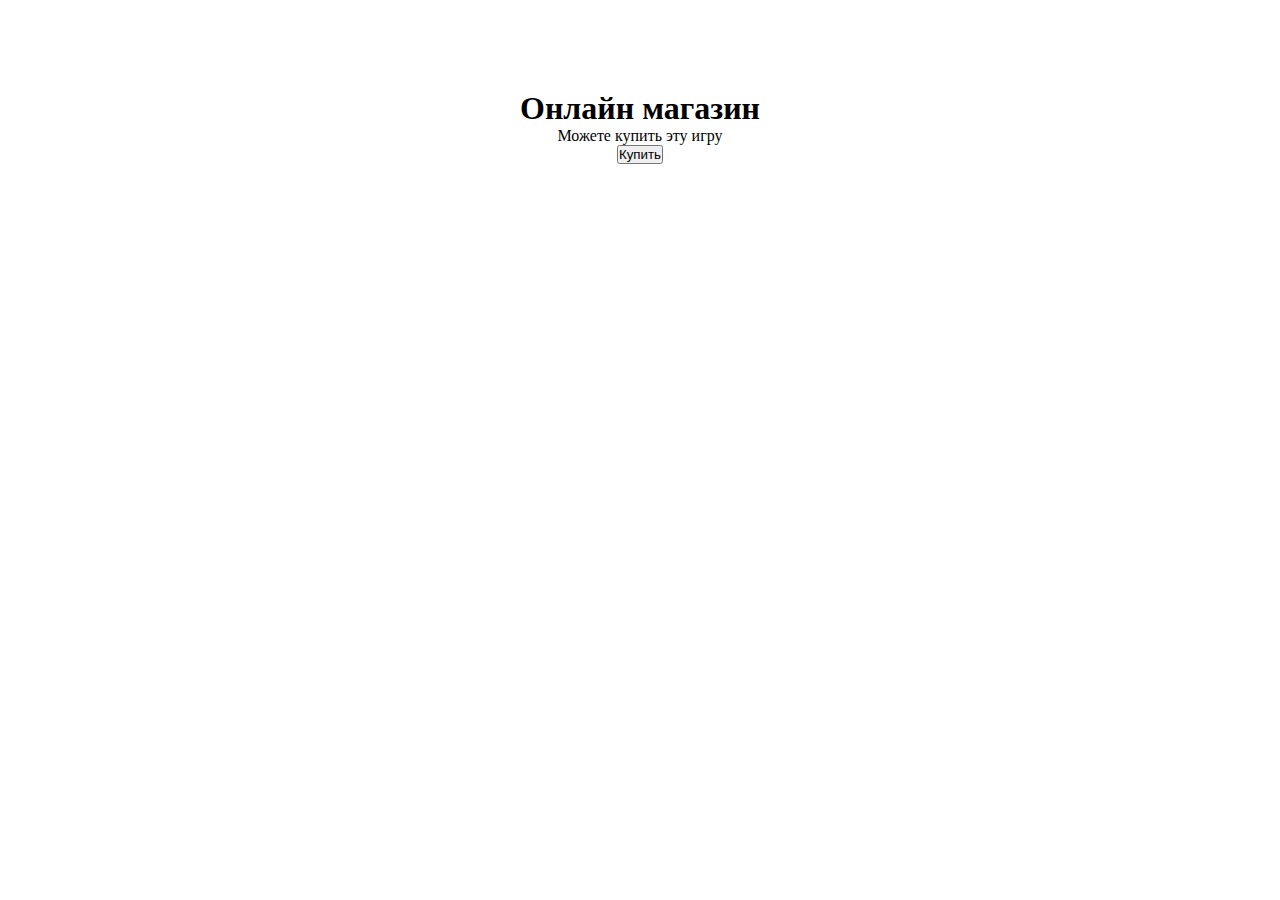
==== index.html @ 634f3d0f "modify index.html" ====
<!doctype html>
<html lang = "ru">
    <head> 
        <meta charset= "UTF-8">
        <meta name="viewport"
            content="width=device-width, user-scalable=no, initial-scale=1.0, maximum-scale=1.0, minimum-scale=1.0">
        <meta http-equiv="X-UA-Compatible" content="ie-edge">
        <title>Shop</title>
    
        <style>
        @import url("https://fonts.googleapis.com/css2?family=Montserrat:wght@200&display=swap");
        
        * {
            margin: 0;
            padding: 0;
            box-sizing: border-box;
        }        
        
        body {
            font-family: 'Monsterrat', san-serif;
            font-weight: 200;
            color: var(--tg-theme-text-color);
            background: var(--tg-theme-bg-color);
        }
        
        #main {
            width: 100%;
            padding: 20px;
            text-align: center;
        }
        
        #form {
            display: none;
            text-align: canter;
        }
        
        h1 {
            margin-top: 70px;
            margin-botton: 10px;
        }
        
        img {
            width:70px;
            margin: 30px auto;
        }
        
        p {
            width: 350px;
            margin: 0 auto;        
        }
        
        botton {
            border: 0;
            border-radius: 5px;
            margin-top: 50px;
            height: 60px;
            width: 200px;
            font-size: 20px;
            font-weight: 500;
            cursor: pointer;
            transition: all 500ms ease;
            color: var(--tg-theme-button-color);
            background: var(--tg-theme-button-text-color);
        }
        
        button: hover {
            background: var(--tg-theme-secondary-bg-color);
        }
        
        input {
            width: 90%;
            outline: none;
            margin: 10px 5%;
            padding: 15px 10px;
            font-size: 14px;
            border: 2px solid silver;
            border-radius: 5px;
        }
        
        
        input:focus {
            border-color: #db5d5d;
        
        }
        
        </style>
    </head>
    <body>
         <div id="main">
            <h1>Онлайн магазин</h1>
            <p>Можете купить эту игру</p>
            <button id="buy">Купить</buttom>
         </div>
         <form id="form">
            <input type="text" placeholder="Имя" id="name">
            <input type="email" placeholder="e-mail" id="email">
            <input type="text" placeholder="Номер телефона" id="phone">
            <button id="order">Оформить</buttom> 
         </form>

         <script src="https://telegram.org/js/telegram-web-app.js"></script>
         <script>
             let tg= window.Telegram.WebApp;
             let buy= document.getElementById("buy")
             let order= document.getElementById("order")
    
             
             buy.addEventListener("click", () => {
                 document.getElementById("main").style.display = "none";
                 document.getElementById("form").style.display = "block";
                 document.getElementById("name").value = tg.initDataUnsafe.user.first_name + " " + tg.initDataUnsafe.user.last_name;
                 tg.expand();
             });
             
             order.addEventListener("click", ()=> {
                 let data= {
                 name: document.getElementById("name").value,
                 email: document.getElementById("email").value,
                 number: document.getElementById("phone").value,
                 }
                 tg.close();
             });
         </script>
     </body>

</html>
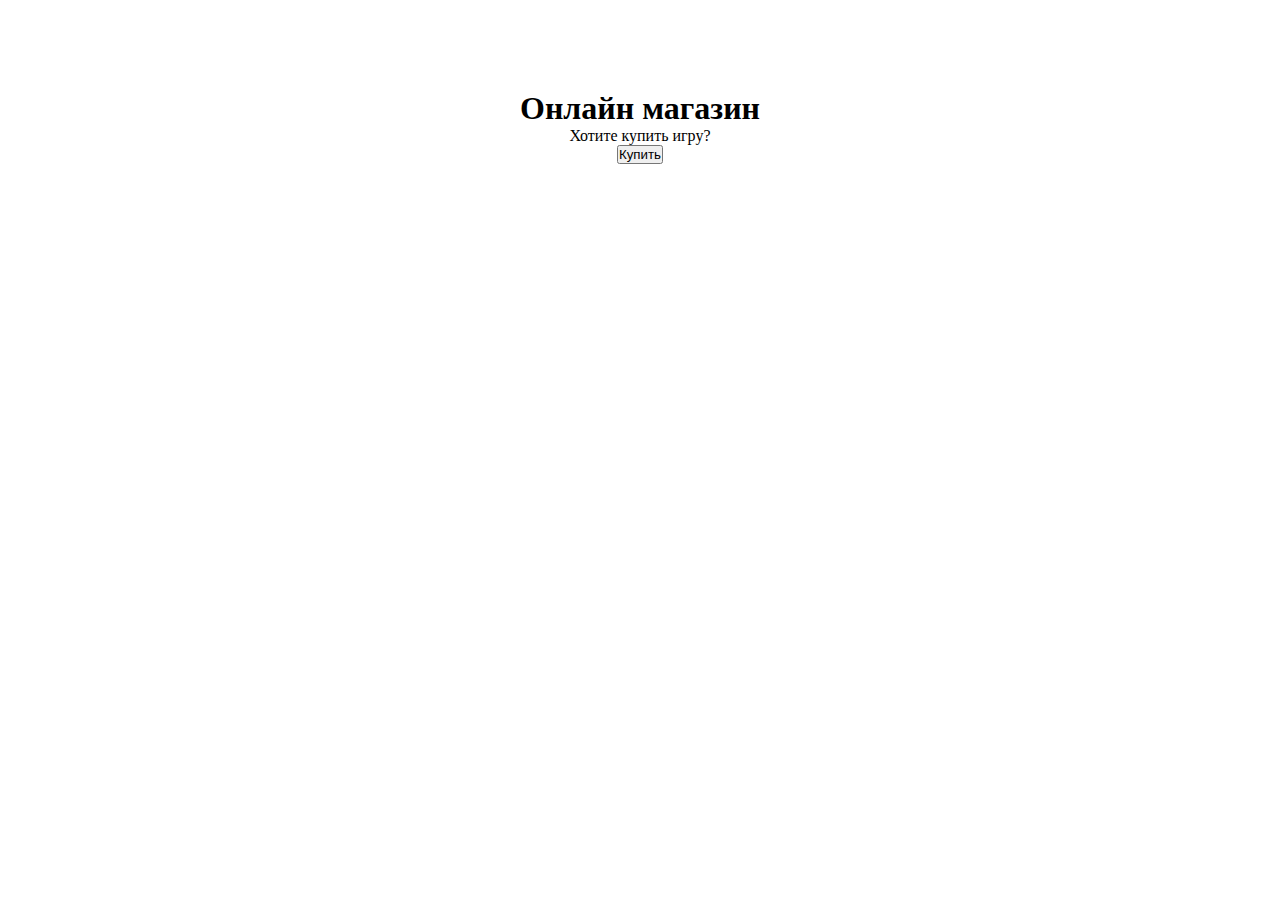
==== commit 2198b356: "modify index.html" ====
--- a/index.html
+++ b/index.html
@@ -49,7 +49,7 @@
             margin: 0 auto;        
         }
         
-        botton {
+        .botton {
             border: 0;
             border-radius: 5px;
             margin-top: 50px;
@@ -63,7 +63,7 @@
             background: var(--tg-theme-button-text-color);
         }
         
-        button: hover {
+        .button:hover {
             background: var(--tg-theme-secondary-bg-color);
         }
         
@@ -88,7 +88,7 @@
     <body>
          <div id="main">
             <h1>Онлайн магазин</h1>
-            <p>Можете купить эту игру</p>
+            <p>Хотите купить игру?</p>
             <button id="buy">Купить</buttom>
          </div>
          <form id="form">
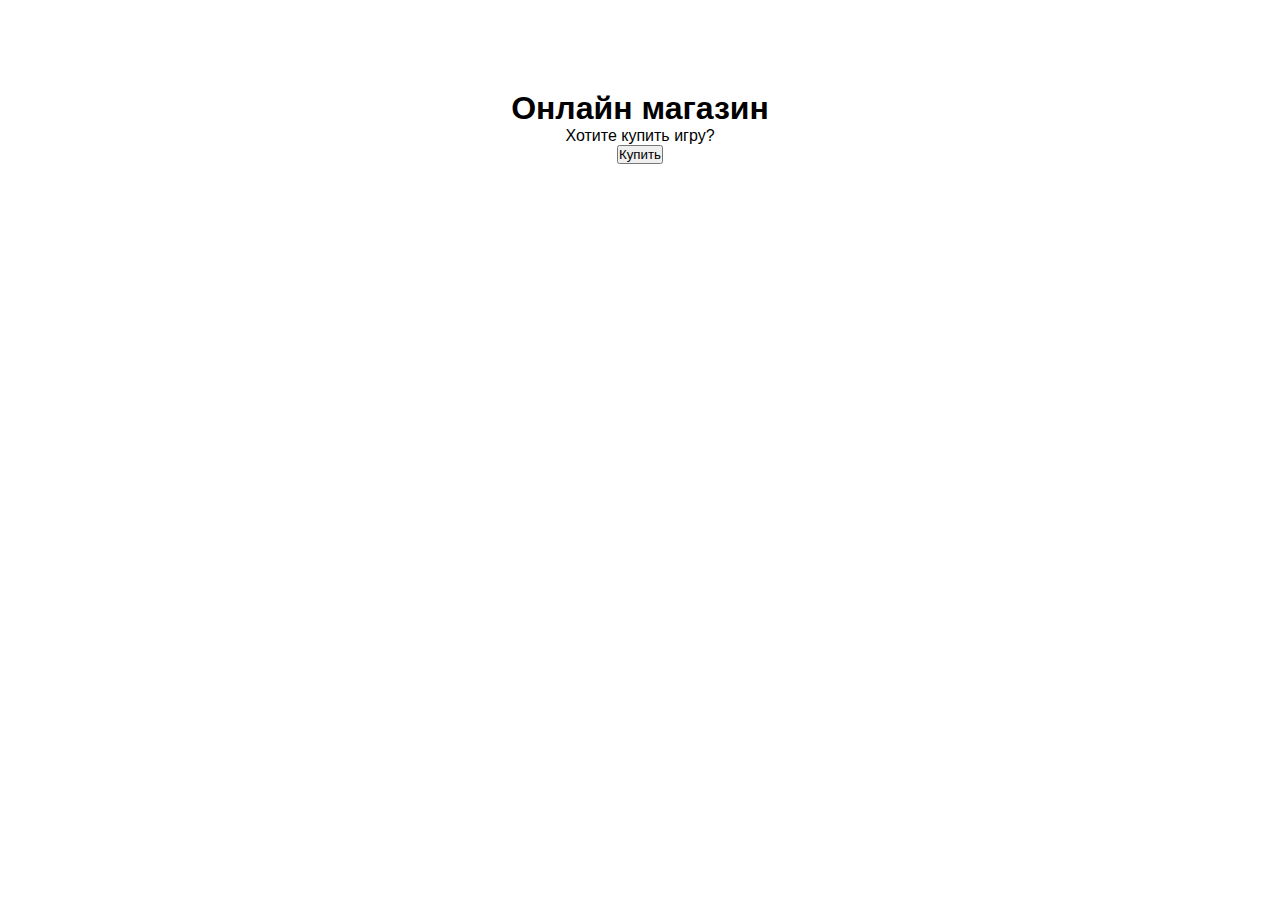
==== commit 0188ae37: "modify index.html" ====
--- a/index.html
+++ b/index.html
@@ -3,85 +3,84 @@
     <head> 
         <meta charset= "UTF-8">
         <meta name="viewport"
-            content="width=device-width, user-scalable=no, initial-scale=1.0, maximum-scale=1.0, minimum-scale=1.0">
+              content="width=device-width, user-scalable=no, initial-scale=1.0, maximum-scale=1.0, minimum-scale=1.0">
         <meta http-equiv="X-UA-Compatible" content="ie-edge">
         <title>Shop</title>
-    
         <style>
-        @import url("https://fonts.googleapis.com/css2?family=Montserrat:wght@200&display=swap");
-        
-        * {
-            margin: 0;
-            padding: 0;
-            box-sizing: border-box;
-        }        
-        
-        body {
-            font-family: 'Monsterrat', san-serif;
-            font-weight: 200;
-            color: var(--tg-theme-text-color);
-            background: var(--tg-theme-bg-color);
-        }
-        
-        #main {
-            width: 100%;
-            padding: 20px;
-            text-align: center;
-        }
-        
-        #form {
-            display: none;
-            text-align: canter;
-        }
-        
-        h1 {
-            margin-top: 70px;
-            margin-botton: 10px;
-        }
-        
-        img {
-            width:70px;
-            margin: 30px auto;
-        }
-        
-        p {
-            width: 350px;
-            margin: 0 auto;        
-        }
-        
-        .botton {
-            border: 0;
-            border-radius: 5px;
-            margin-top: 50px;
-            height: 60px;
-            width: 200px;
-            font-size: 20px;
-            font-weight: 500;
-            cursor: pointer;
-            transition: all 500ms ease;
-            color: var(--tg-theme-button-color);
-            background: var(--tg-theme-button-text-color);
-        }
-        
-        .button:hover {
-            background: var(--tg-theme-secondary-bg-color);
-        }
-        
-        input {
-            width: 90%;
-            outline: none;
-            margin: 10px 5%;
-            padding: 15px 10px;
-            font-size: 14px;
-            border: 2px solid silver;
-            border-radius: 5px;
-        }
-        
-        
-        input:focus {
-            border-color: #db5d5d;
-        
-        }
+            @import url("https://fonts.googleapis.com/css2?family=Montserrat:wght@200&display=swap");
+            
+            * {
+                margin: 0;
+                padding: 0;
+                box-sizing: border-box;
+            }        
+            
+            body {
+                font-family: "Monsterrat", sans-serif;
+                font-weight: 200;
+                color: var(--tg-theme-text-color);
+                background: var(--tg-theme-bg-color);
+            }
+            
+            #main {
+                width: 100%;
+                padding: 20px;
+                text-align: center;
+            }
+            
+            #form {
+                display: none;
+                text-align: canter;
+            }
+            
+            h1 {
+                margin-top: 70px;
+                margin-botton: 10px;
+            }
+            
+            img {
+                width:70px;
+                margin: 30px auto;
+            }
+            
+            p {
+                width: 350px;
+                margin: 0 auto;        
+            }
+            
+            .botton {
+                border: 0;
+                border-radius: 5px;
+                margin-top: 50px;
+                height: 60px;
+                width: 200px;
+                font-size: 20px;
+                font-weight: 500;
+                cursor: pointer;
+                transition: all 500ms ease;
+                color: var(--tg-theme-button-color);
+                background: var(--tg-theme-button-text-color);
+            }
+            
+            .button:hover {
+                background: var(--tg-theme-secondary-bg-color);
+            }
+            
+            input {
+                width: 90%;
+                outline: none;
+                margin: 10px 5%;
+                padding: 15px 10px;
+                font-size: 14px;
+                border: 2px solid silver;
+                border-radius: 5px;
+            }
+            
+            
+            input:focus {
+                border-color: #db5d5d;
+            
+            }
         
         </style>
     </head>
@@ -89,13 +88,13 @@
          <div id="main">
             <h1>Онлайн магазин</h1>
             <p>Хотите купить игру?</p>
-            <button id="buy">Купить</buttom>
+            <button id="buy" class="button">Купить</buttom>
          </div>
          <form id="form">
             <input type="text" placeholder="Имя" id="name">
             <input type="email" placeholder="e-mail" id="email">
             <input type="text" placeholder="Номер телефона" id="phone">
-            <button id="order">Оформить</buttom> 
+            <button id="order" class="button">Оформить</buttom> 
          </form>
 
          <script src="https://telegram.org/js/telegram-web-app.js"></script>
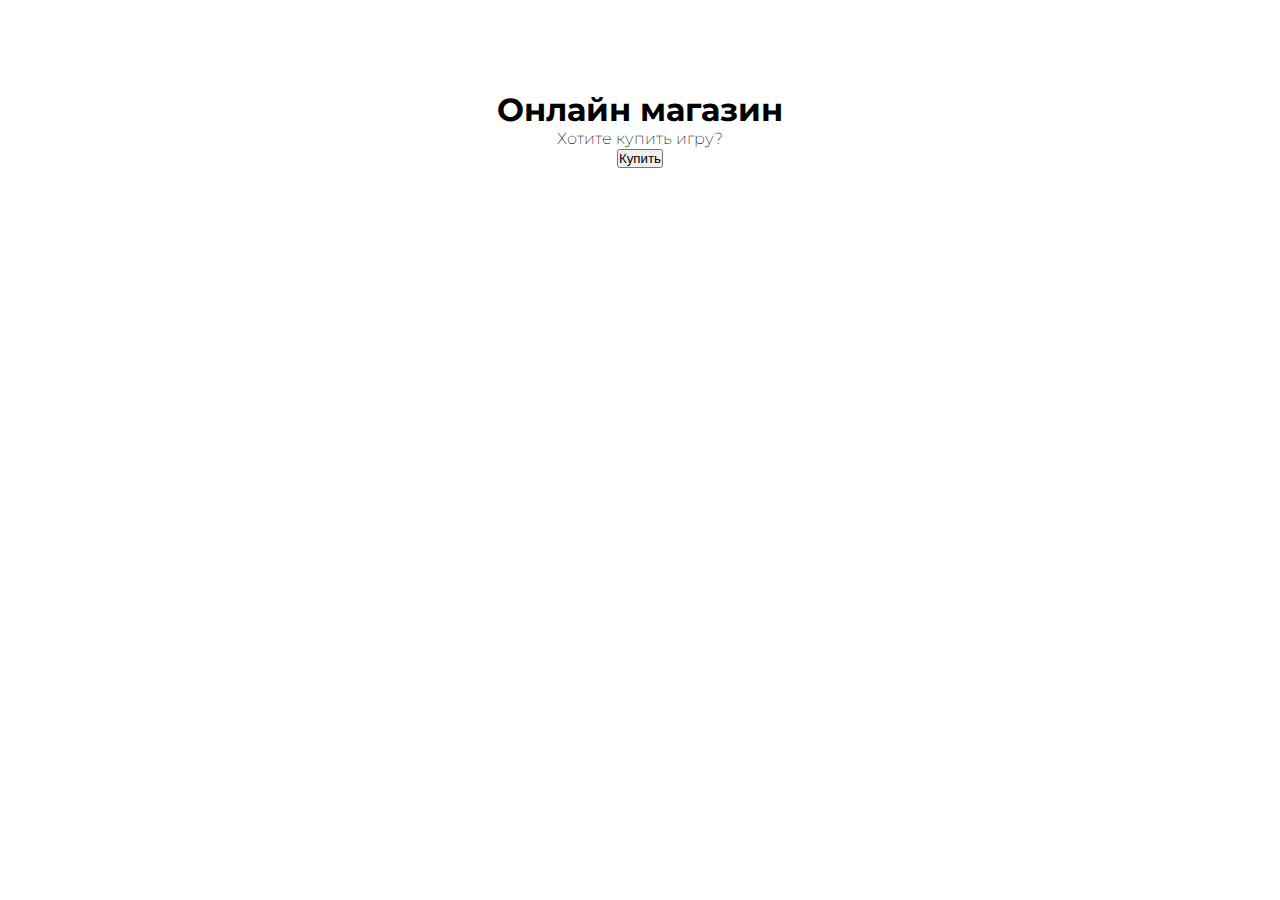
==== commit f1cfed18: "modify index.html" ====
--- a/index.html
+++ b/index.html
@@ -1,13 +1,14 @@
 <!doctype html>
 <html lang = "ru">
     <head> 
-        <meta charset= "UTF-8">
+        <meta charset= "UTF-8" />
         <meta name="viewport"
-              content="width=device-width, user-scalable=no, initial-scale=1.0, maximum-scale=1.0, minimum-scale=1.0">
-        <meta http-equiv="X-UA-Compatible" content="ie-edge">
+              content="width=device-width, user-scalable=no, initial-scale=1.0, maximum-scale=1.0, minimum-scale=1.0" />
+        <meta http-equiv="X-UA-Compatible" content="ie-edge" />
+        <script src="https://telegram.org/js/telegram-web-app.js"></script>
         <title>Shop</title>
         <style>
-            @import url("https://fonts.googleapis.com/css2?family=Montserrat:wght@200&display=swap");
+            @import url('https://fonts.googleapis.com/css2?family=Montserrat:wght@200&display=swap');
             
             * {
                 margin: 0;
@@ -16,7 +17,7 @@
             }        
             
             body {
-                font-family: "Monsterrat", sans-serif;
+                font-family: 'Montserrat', sans-serif;
                 font-weight: 200;
                 color: var(--tg-theme-text-color);
                 background: var(--tg-theme-bg-color);
@@ -113,10 +114,11 @@
              
              order.addEventListener("click", ()=> {
                  let data= {
-                 name: document.getElementById("name").value,
-                 email: document.getElementById("email").value,
-                 number: document.getElementById("phone").value,
+                     name: document.getElementById("name").value,
+                     email: document.getElementById("email").value,
+                     number: document.getElementById("phone").value,
                  }
+                 tg.sendData(JSON.stringify(data));
                  tg.close();
              });
          </script>
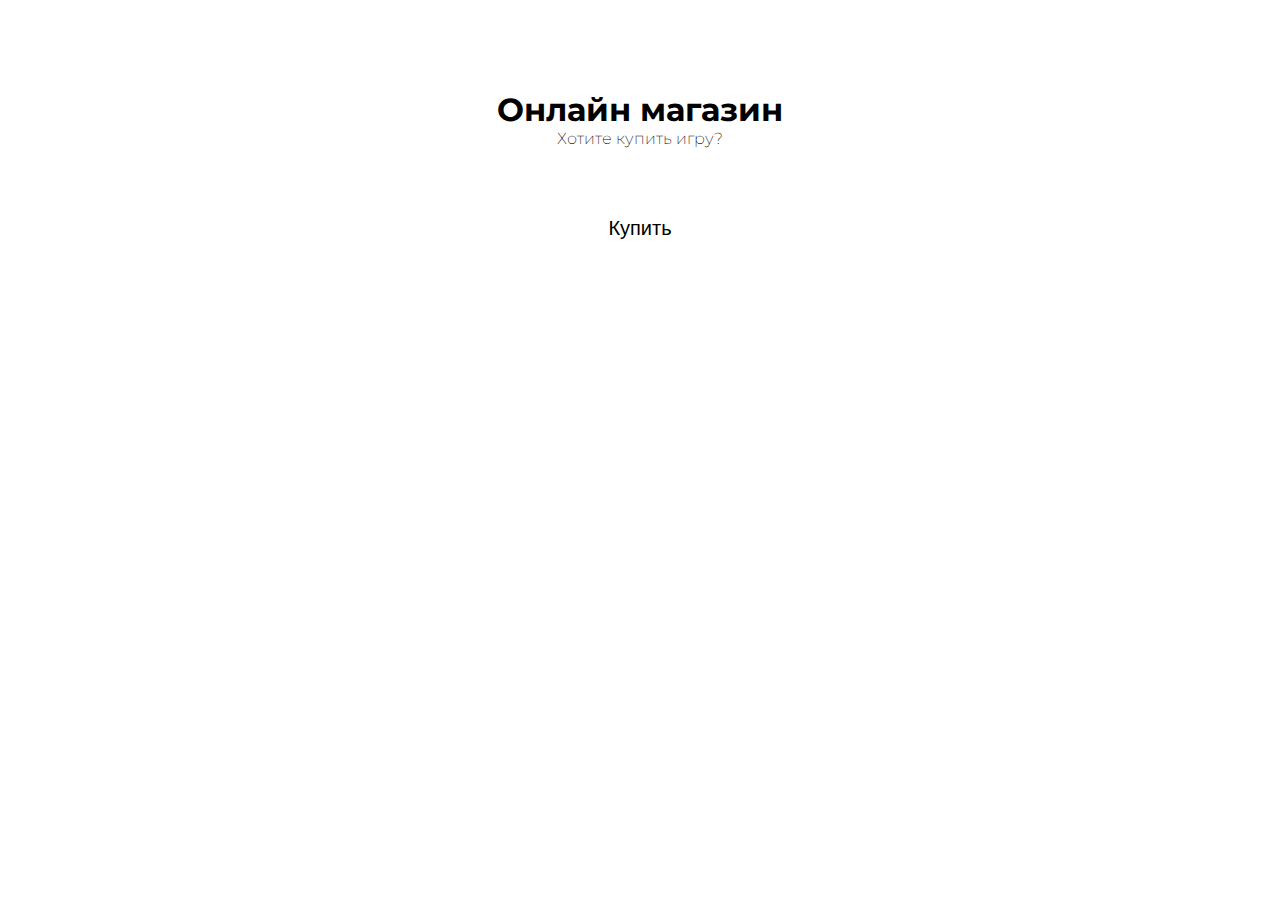
==== commit c479734b: "modify index.html" ====
--- a/index.html
+++ b/index.html
@@ -49,7 +49,7 @@
                 margin: 0 auto;        
             }
             
-            .botton {
+            .button {
                 border: 0;
                 border-radius: 5px;
                 margin-top: 50px;
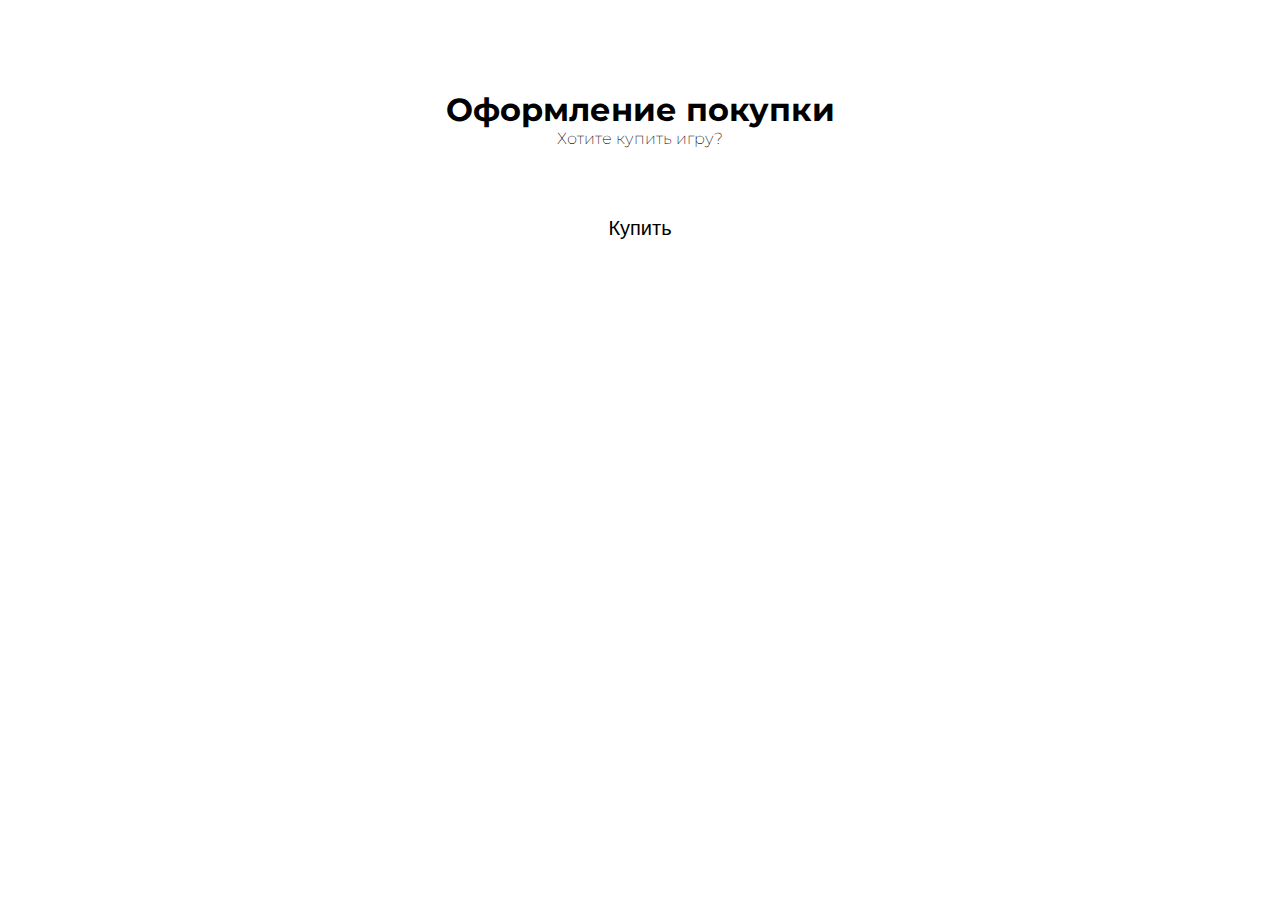
==== commit 2c69f3ea: "modify index.html" ====
--- a/index.html
+++ b/index.html
@@ -31,6 +31,8 @@
             
             #form {
                 display: none;
+                width: 100%;
+                padding: 20px;
                 text-align: canter;
             }
             
@@ -87,7 +89,7 @@
     </head>
     <body>
          <div id="main">
-            <h1>Онлайн магазин</h1>
+            <h1>Оформление покупки</h1>
             <p>Хотите купить игру?</p>
             <button id="buy" class="button">Купить</buttom>
          </div>
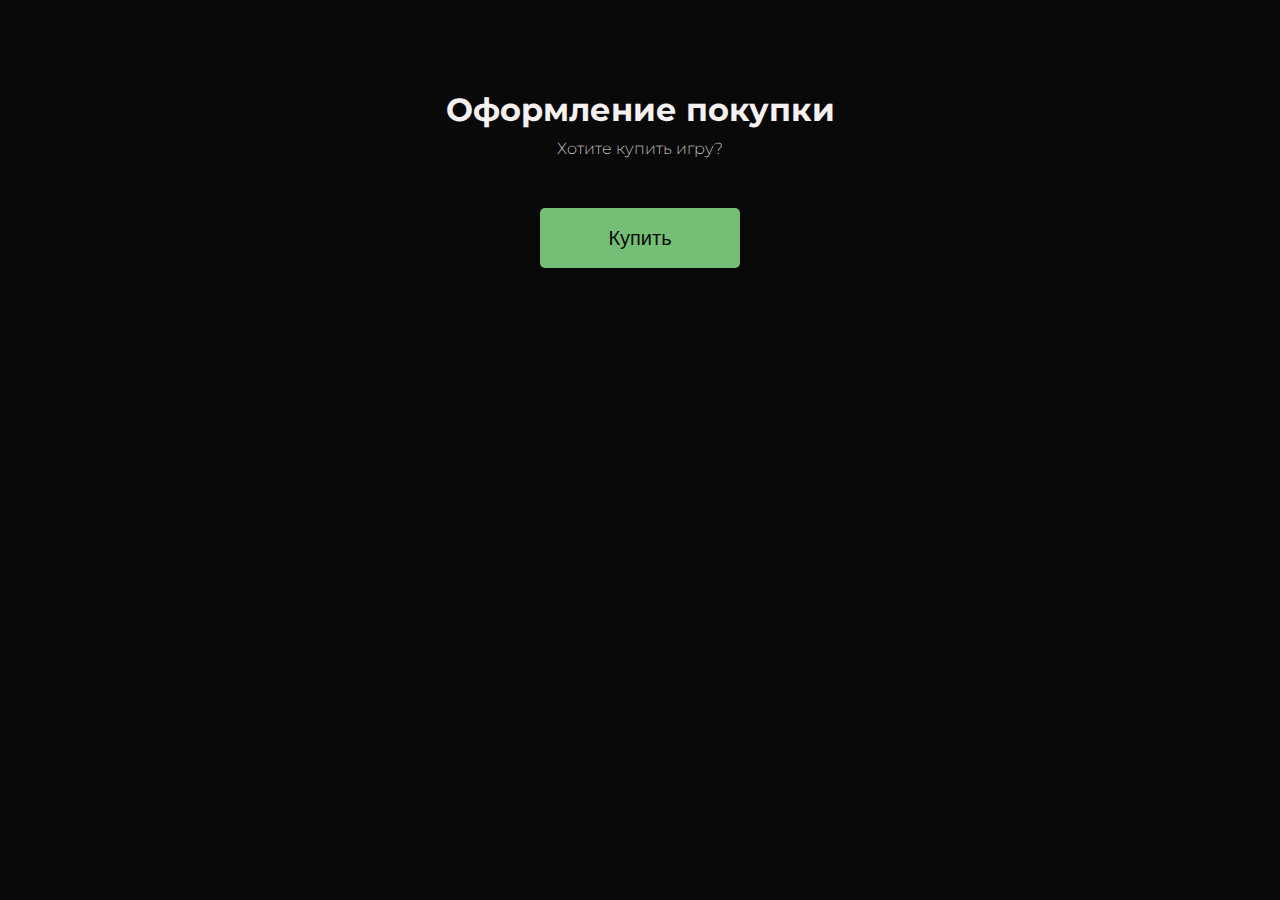
==== commit 66fffdb0: "modify index.html add style.css" ====
--- a/index.html
+++ b/index.html
@@ -1,129 +1,51 @@
-<!doctype html>
-<html lang = "ru">
-    <head> 
-        <meta charset= "UTF-8" />
-        <meta name="viewport"
-              content="width=device-width, user-scalable=no, initial-scale=1.0, maximum-scale=1.0, minimum-scale=1.0" />
-        <meta http-equiv="X-UA-Compatible" content="ie-edge" />
-        <script src="https://telegram.org/js/telegram-web-app.js"></script>
-        <title>Shop</title>
-        <style>
-            @import url('https://fonts.googleapis.com/css2?family=Montserrat:wght@200&display=swap');
-            
-            * {
-                margin: 0;
-                padding: 0;
-                box-sizing: border-box;
-            }        
-            
-            body {
-                font-family: 'Montserrat', sans-serif;
-                font-weight: 200;
-                color: var(--tg-theme-text-color);
-                background: var(--tg-theme-bg-color);
-            }
-            
-            #main {
-                width: 100%;
-                padding: 20px;
-                text-align: center;
-            }
-            
-            #form {
-                display: none;
-                width: 100%;
-                padding: 20px;
-                text-align: canter;
-            }
-            
-            h1 {
-                margin-top: 70px;
-                margin-botton: 10px;
-            }
-            
-            img {
-                width:70px;
-                margin: 30px auto;
-            }
-            
-            p {
-                width: 350px;
-                margin: 0 auto;        
-            }
-            
-            .button {
-                border: 0;
-                border-radius: 5px;
-                margin-top: 50px;
-                height: 60px;
-                width: 200px;
-                font-size: 20px;
-                font-weight: 500;
-                cursor: pointer;
-                transition: all 500ms ease;
-                color: var(--tg-theme-button-color);
-                background: var(--tg-theme-button-text-color);
-            }
-            
-            .button:hover {
-                background: var(--tg-theme-secondary-bg-color);
-            }
-            
-            input {
-                width: 90%;
-                outline: none;
-                margin: 10px 5%;
-                padding: 15px 10px;
-                font-size: 14px;
-                border: 2px solid silver;
-                border-radius: 5px;
-            }
-            
-            
-            input:focus {
-                border-color: #db5d5d;
-            
-            }
-        
-        </style>
-    </head>
-    <body>
-         <div id="main">
-            <h1>Оформление покупки</h1>
-            <p>Хотите купить игру?</p>
-            <button id="buy" class="button">Купить</buttom>
-         </div>
-         <form id="form">
-            <input type="text" placeholder="Имя" id="name">
-            <input type="email" placeholder="e-mail" id="email">
-            <input type="text" placeholder="Номер телефона" id="phone">
-            <button id="order" class="button">Оформить</buttom> 
-         </form>
-
-         <script src="https://telegram.org/js/telegram-web-app.js"></script>
-         <script>
-             let tg= window.Telegram.WebApp;
-             let buy= document.getElementById("buy")
-             let order= document.getElementById("order")
-    
-             
-             buy.addEventListener("click", () => {
-                 document.getElementById("main").style.display = "none";
-                 document.getElementById("form").style.display = "block";
-                 document.getElementById("name").value = tg.initDataUnsafe.user.first_name + " " + tg.initDataUnsafe.user.last_name;
-                 tg.expand();
-             });
-             
-             order.addEventListener("click", ()=> {
-                 let data= {
-                     name: document.getElementById("name").value,
-                     email: document.getElementById("email").value,
-                     number: document.getElementById("phone").value,
-                 }
-                 tg.sendData(JSON.stringify(data));
-                 tg.close();
-             });
-         </script>
-     </body>
-
-</html>
+<!doctype html>
+<html lang = "ru">
+    <head> 
+        <meta charset= "UTF-8" />
+        <meta name="viewport"
+              content="width=device-width, user-scalable=no, initial-scale=1.0, maximum-scale=1.0, minimum-scale=1.0" />
+        <meta http-equiv="X-UA-Compatible" content="ie-edge" />
+        <script src="https://telegram.org/js/telegram-web-app.js"></script>
+        <link rel="stylesheet" href="./style.css" />
+        <title>Shop</title>
+    </head>
+    <body>
+         <div id="main">
+            <h1>Оформление покупки</h1>
+            <p>Хотите купить игру?</p>
+            <button id="buy" class="button">Купить</buttom>
+         </div>
+         <form id="form">
+            <input type="text" placeholder="Имя" id="name" required>
+            <input type="email" placeholder="e-mail" id="email" required>
+            <input type="text" placeholder="Номер телефона" id="phone" required>
+            <button id="order" class="button">Оформить</buttom> 
+         </form>
+
+         <script src="https://telegram.org/js/telegram-web-app.js"></script>
+         <script>
+             let tg= window.Telegram.WebApp;
+             let buy= document.getElementById("buy")
+             let order= document.getElementById("order")
+    
+             
+             buy.addEventListener("click", () => {
+                 document.getElementById("main").style.display = "none";
+                 document.getElementById("form").style.display = "block";
+                 document.getElementById("name").value = tg.initDataUnsafe.user.first_name + " " + tg.initDataUnsafe.user.last_name;
+                 tg.expand();
+             });
+             
+             order.addEventListener("click", ()=> {
+                 let data= {
+                     name: document.getElementById("name").value,
+                     email: document.getElementById("email").value,
+                     number: document.getElementById("phone").value,
+                 }
+                 tg.sendData(JSON.stringify(data));
+                 tg.close();
+             });
+         </script>
+     </body>
+
+</html>
--- a/style.css
+++ b/style.css
@@ -0,0 +1,79 @@
+@import url('https://fonts.googleapis.com/css2?family=Montserrat:wght@200&display=swap');
+* {
+  margin: 0;
+  padding: 0;
+  box-sizing: border-box;
+  --tg-theme-secondary-bg-color: rgb(42, 192, 42);
+  --tg-theme-button-text-color: rgb(10, 9, 9);
+  --tg-theme-text-color: rgb(246, 241, 241);
+  --tg-theme-bg-color: rgb(10, 9, 9);
+  --tg-theme-button-color: rgb(117, 190, 117);
+  --tg-theme-input-color: #db5d5d;
+}        
+
+body {
+  font-family: 'Montserrat', sans-serif;
+  font-weight: 200;
+  color: var(--tg-theme-text-color);
+  background: var(--tg-theme-bg-color);
+}
+
+#main {
+  width: 100%;
+  padding: 20px;
+  text-align: center;
+}
+
+#form {
+  display: none;
+  width: 100%;
+  padding: 20px;
+  text-align: center;
+}
+
+h1 {
+  margin-top: 70px;
+  margin-bottom: 10px;
+}
+
+img {
+  width:70px;
+  margin: 30px auto;
+}
+
+p {
+  width: 350px;
+  margin: 0 auto;        
+}
+
+.button {
+  border: 0;
+  border-radius: 5px;
+  margin-top: 50px;
+  height: 60px;
+  width: 200px;
+  font-size: 20px;
+  font-weight: 500;
+  cursor: pointer;
+  transition: all 500ms ease;
+  background: var(--tg-theme-button-color);
+  color: var(--tg-theme-button-text-color);
+}
+
+.button:hover {
+  background: var(--tg-theme-secondary-bg-color);
+}
+
+input {
+  width: 90%;
+  outline: none;
+  margin: 10px 5%;
+  padding: 15px 10px;
+  font-size: 14px;
+  border: 2px solid silver;
+  border-radius: 5px;
+}
+
+input:focus {
+  border-color: var(--tg-theme-input-color);
+}